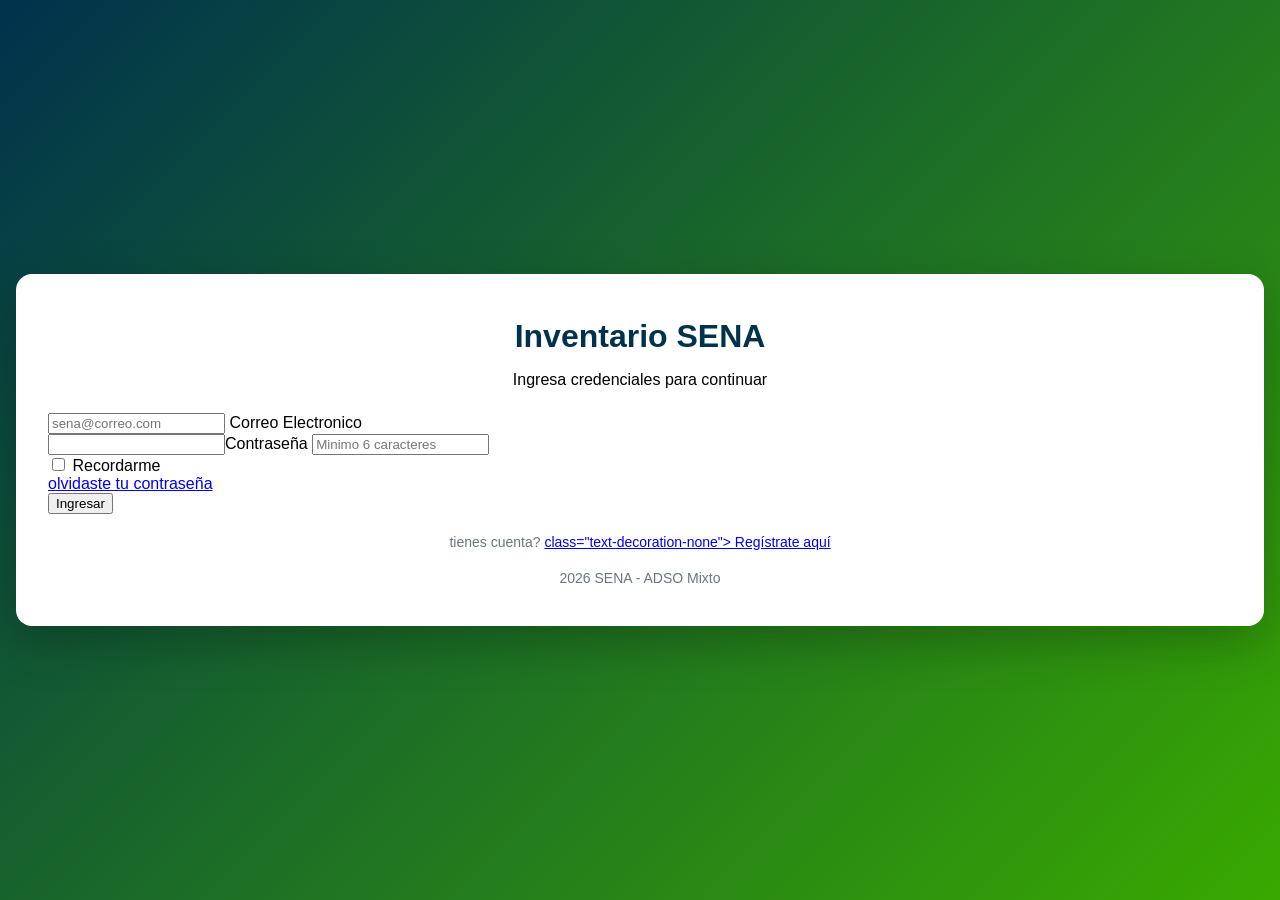
==== index.html @ 8356c4ec "Initial commit" ====
<!DOCTYPE html>

<html lang="es"></html>
<head>
    <meta charset="UTF-8">
    <meta name="viewport" content="width=device-width, initial-scale=1.0">
    <title>Document</title>
    <link href="estilos.css" rel="stylesheet"><!--link es para enlazar el archivo css con el html, href es la ruta del archivo css, rel es la relación entre los archivos-->
</head>
<body class="login-fondo">

    <main class="login-card"><!-- contenido principal de la página-->
        <header class="login-encabezado"><!--encabezado de la login-->
            <!--icono de la tienda-->
            <i class="bi bi-shop display-4 text-sena"></i>
            <h1 class="h3 fw-bold">Inventario SENA</h1>
            <p class="text-secondary mb-0">Ingresa credenciales para continuar</p>
        </header>

        <form action="dashboard.html" method="get"><!--form permite crear el contenido de un formulario cuando se envia nos lleva a la ruta, el method nos envia la información con get-->
            
            <div class="form-floating mb-3"><!--permite agrupar un contenido en un contenedor-->
                
                <input type="email" class="form-control" id="correo" name="correo" placeholder="sena@correo.com"required><!--type obliga que tenga el @, placeholder el texto de ejemplo required es que es un campo obligatorio-->
                <label for="correo"><i class="bi-bi-envelope me-1"></i>Correo Electronico</label><!--es una etiqueta de texto que con el for conecta con el input-->
            </div>
            <div class="form_floating mb-3">
                <input type="password" class="form-control"
                <label for="clave">Contraseña</label><i class="bi bi-lock me-1"></i>
                <input type="password" id="clave" name="clave" placeholder="Minimo 6 caracteres" minlength="6" required><!--type es para que no se vea la contraseña, placeholder el texto de ejemplo required es que es un campo obligatorio-->
            
            </div>
            <div  class="d-flex justify-content-betwen aling-item-center mb-4">
                <div class="form-check">
                    <input class="form-check-input" type="checkbox" id="Recordarme"><!--type checkbox es casilla de verificación-->
                <label for="Recordarme"> Recordarme</label>
            </div>
             <a href="#" class="small text-decoration-none">olvidaste tu contraseña</a>
             </div>
    
            <button type="submit" class="btn-btn-sena w-100 py-2 fw-semibold">
                <i class="bi bi-box-arrow-in-ringht me-1"></i>Ingresar</button><!--envia el formulario antes revisa los campos required email y minleght-->
        </form><!--Cierra el formulario-->
        <p class="login-pie"> tienes cuenta? <a href="registro.html"> class="text-decoration-none"> Regístrate aquí</a></p>
        <footer class="login-pie"> 2026 SENA - ADSO Mixto</footer><!--pie de pagina-->

    </main>

</body>
</html>
---- estilos.css ----
/* hoja de estilos de software de inventarios */

/* variables de marca es decir las generales */
:root {
/* es la raiz del documento las variables declaradas aqui sirven para toda la pagina */
--sena-verde: #39a900; /* toda variable indica con -- el color esta en hexadecimal pero puede colocarlos en texto */
--sena-verde-oscuro: #2e8700;
--sena-azul: #00324d;
--sidebar-ancho: 250px; /* ancho del menu lateral px es la unidad de medida de css */
}

/* variables generales que son estilos que aplican a todas las paginas */
body {
/* afecta a todo el cuerpo de la pagina */
margin: 0; /* quita la margen que el navegador coloca por defecto */
font-family: "Segoe UI", Roboto, Arial, sans-serif; /* tipos de letra si no existe pasa a la siguiente */
}

/* texto verde sena */
.texto-sena {
/* usa la variable de marca */
color: var(--sena-verde);
}

/* boton con los colores del sena usando las variables de bootstrap */
/* se usa junto a btn: class="btn btn-sena" */
.btn-sena {
/* color de texto */
--bs-btn-color: #fff;
/* color de fondo */
--bs-btn-bg: var(--sena-verde);
/* color de borde */
--bs-btn-border-color: var(--sena-verde);
/* texto con el mouse arriba */
--bs-btn-hover-color: #fff;
/* fondo con el mouse encima */
--bs-btn-hover-bg: var(--sena-verde-oscuro);
/* borde con el mouse encima */
--bs-btn-hover-border-color: var(--sena-verde-oscuro);
/* texto mientras se hace clic */
--bs-btn-active-color: #fff;
/* fondo mientras se hace clic */
--bs-btn-active-bg: var(--sena-verde-oscuro);
/* borde mientras se hace clic */
--bs-btn-active-border-color: var(--sena-verde-oscuro);
}

/* la coma aplica la misma regla a varios selectores: los campos con el foco */
.form-control:focus,
/* las listas desplegables con foco */
.form-select:focus,
/* y las casillas con foco */
.form-check-input:focus {
/* borde verde en lugar de azul de bootstrap */
border-color: var(--sena-verde);
/* halo verde traslucido al rededor del campo */
box-shadow: 0 0 0 0.25rem rgba(57, 169, 0, 0.25);
}

/* casilla o instructor marcado */
.form-check-input:checked {
/* relleno verde */
background-color: var(--sena-verde);
/* borde verde */
border-color: var(--sena-verde);
}

/* login y registro */
/* fondo de pantalla */
.login-fondo {
/* alto minimo de toda la ventana */
min-height: 100vh;
/* flexbox */
display: flex;
/* centrado vertical */
align-items: center;
justify-content: center;
/* relleno en celular */
padding: 1rem;
/* el padding no suma al alto */
box-sizing: border-box;
/* degradado azul - verde */
background: linear-gradient(135deg, var(--sena-azul), var(--sena-verde));
}

/* tarjeta blanca */
.login-card {
/* ancho completo */
width: 100%;
/* hasta 420px */
max-width: 420;
/* fondo blanco */
background-color: #fff;
/* esquinas redondeadas */
border-radius: 1rem;        
/* relleno interno */
padding: 2.5rem 2rem;
/* el ancho incluye el relleno */
box-sizing: border-box;
/* sombra */
box-shadow: 0 1rem 3rem rgba(0, 0, 0, 0.25);
}

/* dos clases pegadas (sin espacio) = elementos que tienen ambas clases la usara el registro que tienen mas campos */
.login-card.ancha {
/* tarjeta mas ancha */
max-width: 680px;
}

/* encabezado de la tarjeta */
.login-encabezado {
/* centrado */
text-align: center;
/* espacio inferior */
margin-bottom: 1.5rem;
}

/* titulo dentro del encabezado */
.login-encabezado h1 {
/* azul SENA */
color: var(--sena-azul);
/* margen pequeño */
margin: 0.25rem 0;
}

/* textos pequeños de abajo */
.login-pie {
/* centrados */
text-align: center;
/* letra pequeña */
font-size: 0.875rem;
/* gris */
color: #6c757d;
/* margen superior */
margin: 1.25rem 0 0;
}

/* panel menu lateral */
/* clase del <aside> del menulateral */
.sidebar {
/* fondo azul sena usamos !important por que en pantallas grandes bootstrap pone offcanvas-lg con fondo transparente usando !important y solo asi podemos priorizarlo */
background-color: var(--sena-azul) !important;
/* texto blanco dentro del menu */
color: #fff;
}

/* enlaces del menu lateral */
.sidebar .nav-link {
/* blanco al 75% los enlaces no activos se ven un poco apagados */
color: rgba(255, 255, 255, 0.75);
/* esquinas redondeadas */
border-radius: 0.5rem;
/* separacion entre enlaces */
margin-bottom: 0.25rem;
}

/* enlace con el mouse encima */
.sidebar .nav-link:hover {
/* texto blanco */
color: #fff;
/* fondo blanco al 10% un resalte sutil */
background-color: rgba(255, 255, 255, 0.1);
}

/* enlace de la pagina actual (tiene las dos clases: nav-link y active) */
.sidebar .nav-link.active {
/* texto blanco */
color: #fff;
/* fondo verde sena el usuario sabe en que modulo esta */
background-color: var(--sena-verde);
}

/* las reglas siguientes solo aplican en pantallas de 992px o mas el breakpoint de bootstrap */
@media (min-width: 992px) {
/* menu lateral del computador */
.sidebar {
/* queda fijo no se mueve al desplazar la pagina */
position: fixed;
/* pegado arriba */
top: 0;
/* y abajo ocupa todo el alto */
bottom: 0;
/* pegado a la izquierda */
left: 0;
/* ancho tomado de la variable (250px) */
width: var(--sidebar-ancho);
}

/* cuerpo del menu computador */
.sidebar .offcanvas-body {
/* ocupa todo el alto asi el boton cierra sesion queda al fondo */
height: 100%;
/* si el menu es muy largo aparece la barra de desplazamiento */
overflow-y: auto;
}


/* el contenedor de la barra superior + el contenido*/
.contenido{
/*se recorre a la derecha el ancho del menu para que no quede debajo de el*/
margin-left: var(--sidebar-ancho);
}

/* cierre de la funcion @media*/

}

/* tarjetas de los indicadores*/
/* tarjetas con lls numeros del dashboard
(Kpi indicador clave*/
.tarjetas-kpi{
/*sin borde general*/
border: 0;
/*ecxepto una franja verde a la izquierda*/
border-left: 4px solid var(var(--sena-verde));
/*anima el movimiento y la sombra 0.2 segundos*/
transition: transform .2s, box-shadow .2s;

}

/*tarjeta con el mause encima */
.tarjetas-kpi:hover{
/*sa sube 4px efecto de levantarse*/
transform: translateY(-4px);
/*sombra mas marcada (!important para ganarle al shadow-sm*/
box-shadow: 0 ,5rem rgba(0, 0, 0, .12)!important;
}
/*cuadro de color que contiene el icono de tarjeta*/
.icono-kpi{
width: 52px;
height: 52px;
/*flexbox para centrar el icono */
display: flex;
align-items: center;
justify-content: center;
border-radius: .75rem;
font-size: 1.5rem;

}
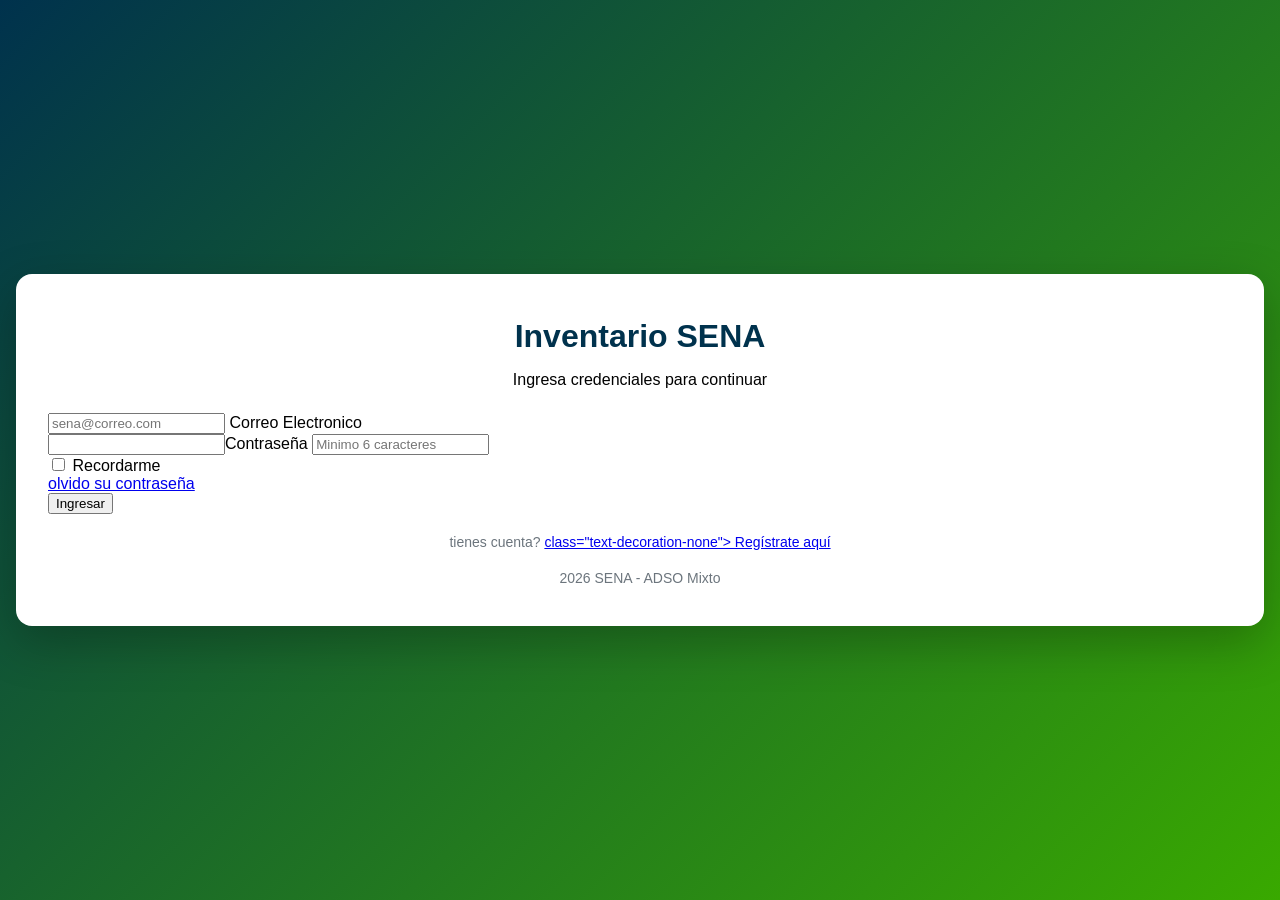
==== commit ab31fcb4: "probando git sincronizando cambios" ====
--- a/index.html
+++ b/index.html
@@ -35,7 +35,7 @@
                     <input class="form-check-input" type="checkbox" id="Recordarme"><!--type checkbox es casilla de verificación-->
                 <label for="Recordarme"> Recordarme</label>
             </div>
-             <a href="#" class="small text-decoration-none">olvidaste tu contraseña</a>
+             <a href="#" class="small text-decoration-none">olvido su contraseña</a>
              </div>
     
             <button type="submit" class="btn-btn-sena w-100 py-2 fw-semibold">
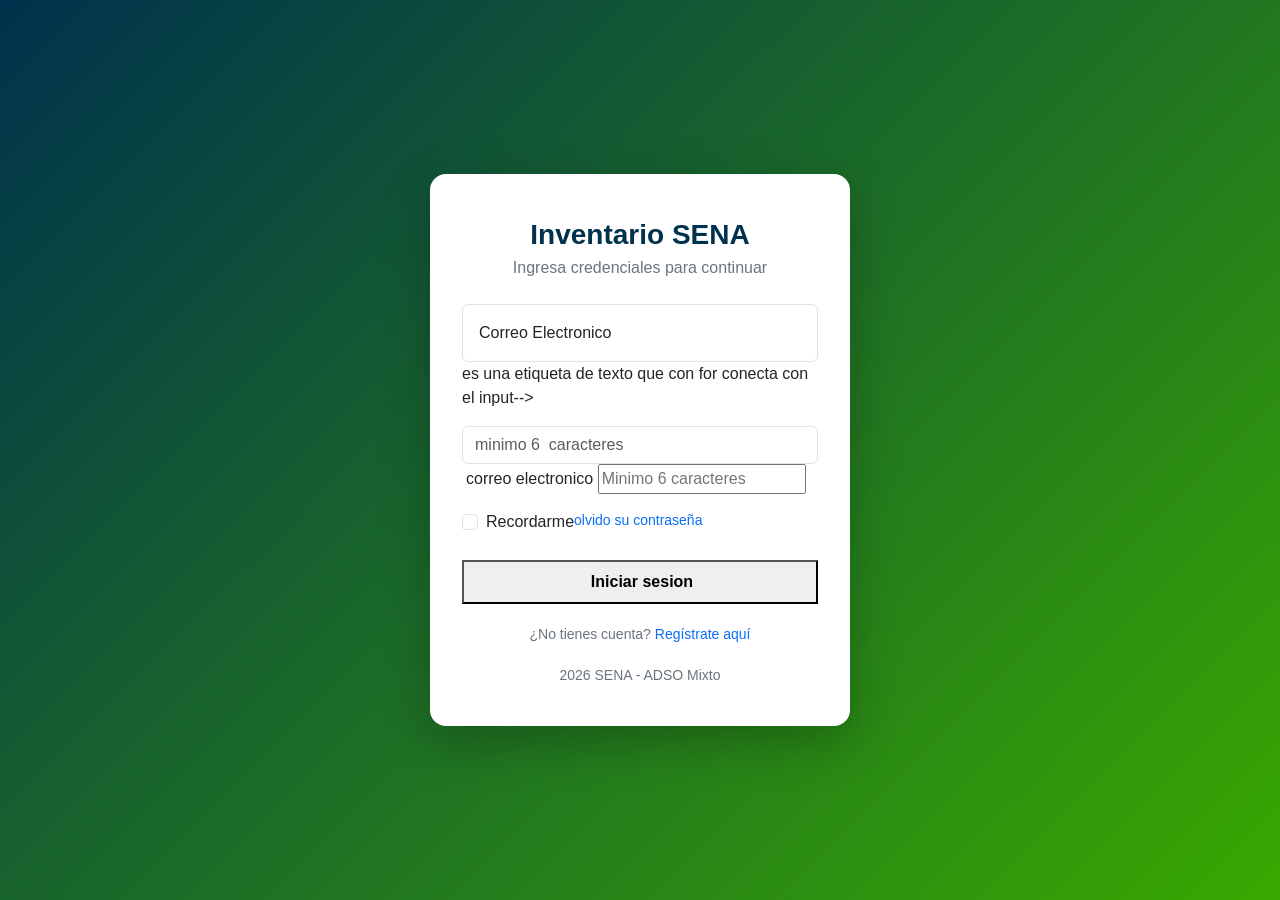
==== commit 0c618a88: "dashboard.html" ====
--- a/index.html
+++ b/index.html
@@ -5,6 +5,10 @@
     <meta charset="UTF-8">
     <meta name="viewport" content="width=device-width, initial-scale=1.0">
     <title>Document</title>
+    <!--CSS de bootstrap 5.3.3 dede url predeterminada-->
+    <link href="http://cdn.jsdelivr.net/npm/bootstrap@5.3.3/dist/css/bootstrap.min.css" rel="stylesheet">
+    <!--libreria icono de bootstrap-->
+    <link href="https://cdn.jsdelivr.net/npm/bootstrap-icons@1.11.3/font/bootstrap-icons.min.css rel="stylesheet">
     <link href="estilos.css" rel="stylesheet"><!--link es para enlazar el archivo css con el html, href es la ruta del archivo css, rel es la relación entre los archivos-->
 </head>
 <body class="login-fondo">
@@ -19,15 +23,17 @@
 
         <form action="dashboard.html" method="get"><!--form permite crear el contenido de un formulario cuando se envia nos lleva a la ruta, el method nos envia la información con get-->
             
+            
             <div class="form-floating mb-3"><!--permite agrupar un contenido en un contenedor-->
                 
-                <input type="email" class="form-control" id="correo" name="correo" placeholder="sena@correo.com"required><!--type obliga que tenga el @, placeholder el texto de ejemplo required es que es un campo obligatorio-->
-                <label for="correo"><i class="bi-bi-envelope me-1"></i>Correo Electronico</label><!--es una etiqueta de texto que con el for conecta con el input-->
+                <input type="email" class="form-control" id="correo" name="correo " placeholder="sena@correo.com"required><!--type obliga que tenga el @, placeholder el texto de ejemplo required es que es un campo obligatorio-->
+                <label for="correo"><i class="bi-bi-envelope me-1"></i>Correo Electronico</label>es una etiqueta de texto que con for conecta con el input-->
             </div>
             <div class="form_floating mb-3">
-                <input type="password" class="form-control"
-                <label for="clave">Contraseña</label><i class="bi bi-lock me-1"></i>
-                <input type="password" id="clave" name="clave" placeholder="Minimo 6 caracteres" minlength="6" required><!--type es para que no se vea la contraseña, placeholder el texto de ejemplo required es que es un campo obligatorio-->
+
+                <input type="contraseña" class="form-control" id="clave" name="clave" placeholder="minimo 6  caracteres" minlength="6" required><!--type paea que no se vea la contraseña, placeholder el texto de ejemplo  required es que es un campo obligatorio-->
+                <label for="clave"><i  class="bi bi-lock me-1"></i>correo electronico </label>
+                <input type="contraseña" id="clave" name="clave" placeholder="Minimo 6 caracteres" minlength="6" required><!--type es para que no se vea la contraseña, placeholder el texto de ejemplo required es que es un campo obligatorio-->
             
             </div>
             <div  class="d-flex justify-content-betwen aling-item-center mb-4">
@@ -39,9 +45,10 @@
              </div>
     
             <button type="submit" class="btn-btn-sena w-100 py-2 fw-semibold">
-                <i class="bi bi-box-arrow-in-ringht me-1"></i>Ingresar</button><!--envia el formulario antes revisa los campos required email y minleght-->
+                <i class="bi bi-box-arrow-in-ringht me-1"></i>Iniciar sesion</button><!--envia el formulario antes revisa los campos required email y minleght-->
         </form><!--Cierra el formulario-->
-        <p class="login-pie"> tienes cuenta? <a href="registro.html"> class="text-decoration-none"> Regístrate aquí</a></p>
+
+        <p class="login-pie">¿No tienes cuenta? <a href="registro.html" class="text-decoration-none"> Regístrate aquí</a></p>
         <footer class="login-pie"> 2026 SENA - ADSO Mixto</footer><!--pie de pagina-->
 
     </main>
--- a/estilos.css
+++ b/estilos.css
@@ -88,7 +88,7 @@
 /* ancho completo */
 width: 100%;
 /* hasta 420px */
-max-width: 420;
+max-width: 420px;
 /* fondo blanco */
 background-color: #fff;
 /* esquinas redondeadas */
